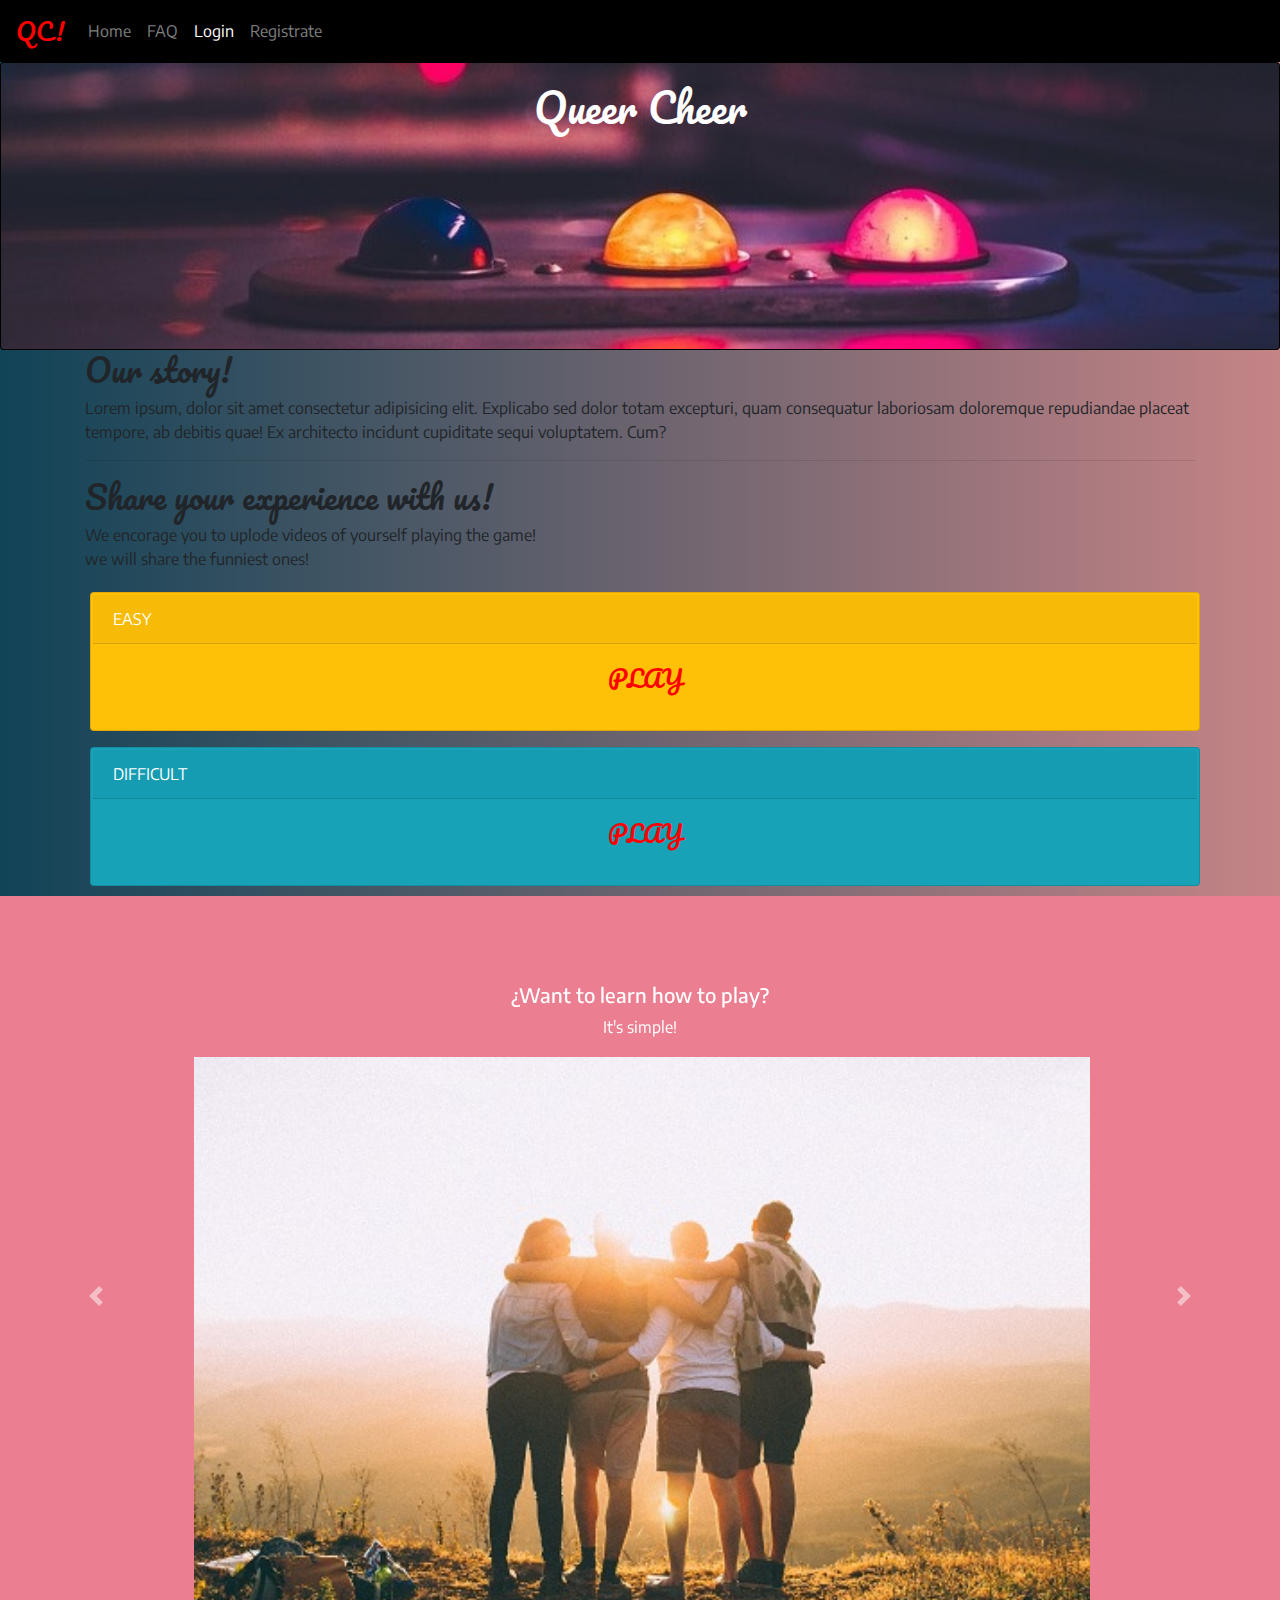
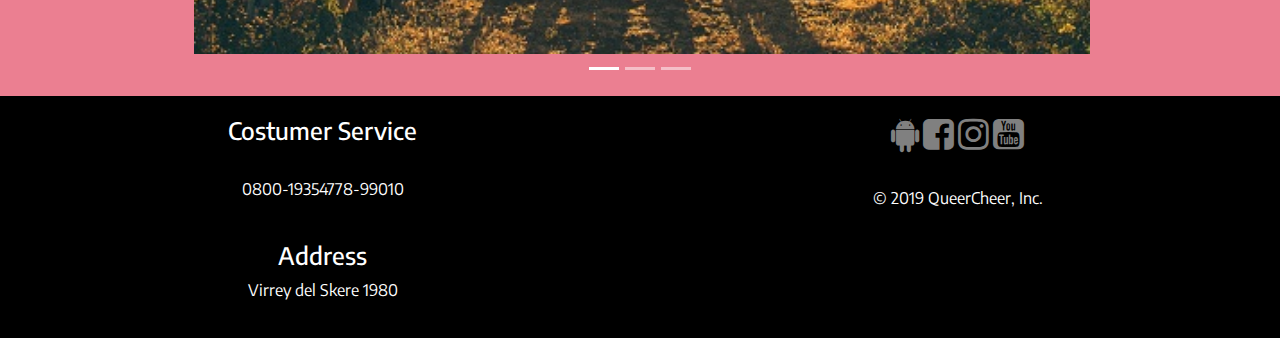
==== index.html @ de4e1a90 "index de Mia agregado,preguntas terminado" ====
<!DOCTYPE html>
<html lang="en">
<head>
  <meta charset="UTF-8">
  <meta name="viewport" content="width=device-width, initial-scale=1">
  <meta http-equiv="X-UA-Compatible" content="ie=edge">
  <link rel="stylesheet" href="https://stackpath.bootstrapcdn.com/bootstrap/4.3.1/css/bootstrap.min.css" integrity="sha384-ggOyR0iXCbMQv3Xipma34MD+dH/1fQ784/j6cY/iJTQUOhcWr7x9JvoRxT2MZw1T" crossorigin="anonymous">
  <link rel="stylesheet" type="text/css" media="screen" href="css/estilos.css">
  <link href="https://fonts.googleapis.com/css?family=Shrikhand" rel="stylesheet">
  <link href="https://fonts.googleapis.com/css?family=Encode+Sans|Shrikhand" rel="stylesheet">
  <link href="https://fonts.googleapis.com/css?family=Pacifico" rel="stylesheet">
  <link href="https://fonts.googleapis.com/css?family=Encode+Sans+Condensed" rel="stylesheet">
  <link rel="stylesheet" href="https://cdnjs.cloudflare.com/ajax/libs/font-awesome/4.7.0/css/font-awesome.min.css">

  <script src="main.js"></script>
  <title>Home</title>
</head>
<body class="bodyhome"> 

  <nav class="navbar navbar-expand-lg navbar-dark bg-dark">
  <a class="navbar-brand logo_" href="#">QC!</a>
  <button class="navbar-toggler" type="button" data-toggle="collapse" data-target="#navbarNav" aria-controls="navbarNav" aria-expanded="false" aria-label="Toggle navigation">
    <span class="navbar-toggler-icon"></span>
  </button>
  <div class="collapse navbar-collapse" id="navbarNav">
    <ul class="navbar-nav">
      <li class="nav-item">
        <a class="nav-link" href="index.html">Home</a>
      </li>
      <li class="nav-item">
        <a class="nav-link" href="preguntas.html">FAQ</a>
      </li>
      <li class="nav-item active">
        <a class="nav-link" href="login.html">Login<span class="sr-only">(current)</span></a>
      </li>
      <li class="nav-item ">
        <a class="nav-link" href="signup.html">Registrate</a>
      </li>
    </ul>
  </div>
</nav>
<!--CABECERA-->
<div class="card bg-dark text-white ">
  <img src="img/party.jpg" class="card-img" alt="fotodefondo">
  <div class="card-img-overlay">
    <div class="titulo">
    <h5 class="card-title qc">  Queer Cheer</h5>

        </div>
        </div>
      </div>
    <!--SOBRE NOSOTROS-->
    <div class="container">
    <div class="row">
      <div class="col-6 col-md-12 about"> 
        <h5 class="tituloabout">
          Our story!
        </h5>
        <p class="about">
        Lorem ipsum, dolor sit amet consectetur adipisicing elit. Explicabo sed dolor totam excepturi, quam consequatur laboriosam doloremque repudiandae placeat tempore, ab debitis quae! Ex architecto incidunt cupiditate sequi voluptatem. Cum?
        </p>
        <hr>
       <h5 class="tituloabout">
         Share your experience with us!
       </h5>
       <p class="about">
         We encorage you to uplode videos of yourself playing the game!
         <br>
         we will share the funniest ones!
       </p>
      </div> 
    <!--HIPERVINCULOS PARA IRSE A JUGAR-->
      <div class="col-6 col-md-12">
          <div class="card text-white bg-warning mb-3 jugar" >
              <div class="card-header">EASY</div>
              <div class="card-body">
                  <a href=""> <h5 class="card-title play">PLAY</h5></a>
      
              </div>
            </div>
            <div class="card text-white bg-info mb-3 jugar" >
               <div class="card-header">DIFFICULT</div>
              <div class="card-body">

               <a href=""> <h5 class="card-title play">PLAY</h5></a>
              </div>
            </div>
      </div>

    </div>
  </div>
  <!--CARRUSEL - EXPLICACION COMO JUGAR-->
    <div >
    <div class="bd-example">
        <div id="carouselExampleCaptions" class="carousel slide" data-ride="carousel">
          <ol class="carousel-indicators">
            <li data-target="#carouselExampleCaptions" data-slide-to="0" class="active"></li>
            <li data-target="#carouselExampleCaptions" data-slide-to="1"></li>
            <li data-target="#carouselExampleCaptions" data-slide-to="2"></li>
          </ol>
          <div class="carousel-inner">
            <div class="carousel-item active">
              <img src="img/rosa.png" class=" w-100" alt="...">
              <div class="carousel-caption ">

                <h5>¿Want to learn how to play?</h5>
                <p>It's simple!</p>

                <img class=".d-sm-none .d-md-block howto" src="img/howto1.jpg" alt="">
              </div>
            </div>
            <div class="carousel-item">
              <img src="img/amarillo.png" class=" w-100" alt="...">
              <div class="carousel-caption   amarillo">

                <img class=".d-sm-none .d-md-block howto" src="img/howto2.jpg" alt="">

                <h5>Go to the nearest table!</h5>
                <p>Join with as many friends as you like,
                  <br>
                  make yourself some drinks, and have a sip
                  <br>
                  every time you fail the answer!
                </p>
              </div>
            </div>
            <div class="carousel-item">
              <img src="img/verde.png" class=" w-100" alt="...">
              <div class="carousel-caption ">

                <img class=".d-sm-none .d-md-block howto"src="img/howto3.jpg" alt="">
                <div  class=".d-block .d-sm-none" > 
               <img  class=" botella" src="img/bottle.png " alt="botella">
              </div>
                <h5>Let's Go!</h5>
              </div>
            </div>
          </div>
          <a class="carousel-control-prev" href="#carouselExampleCaptions" role="button" data-slide="prev">
            <span class="carousel-control-prev-icon" aria-hidden="true"></span>
            <span class="sr-only">Previous</span>
          </a>
          <a class="carousel-control-next" href="#carouselExampleCaptions" role="button" data-slide="next">
            <span class="carousel-control-next-icon" aria-hidden="true"></span>
            <span class="sr-only">Next</span>
          </a>
        </div>
      </div>
      <!--FOOTER -->
      <footer class="pie">
        <div class="row">
          <section class="col-sm-12 col-md-6 col-lg-6">
            <h4>Costumer Service</h4>
            <br>
            <p>0800-19354778-99010</p>
            <br>
            <h4>Address</h4>
            <p>Virrey del Skere 1980</p>
          </section>
          <section class="col-sm-12 col-md-6 col-lg-6">
             <a href=""><i class="fa fa-android" style="font-size:36px"></i> </a> <a href=""><i class="fa fa-facebook-square" style="font-size:36px"></i></a>  <a href=""><i class="fa fa-instagram" style="font-size:36px"></i></a> <a href=""><i class="fa fa-youtube-square" style="font-size:36px"></i></a> 
            <hr>
            <p>© 2019 QueerCheer, Inc.</p>
       
            </section>  
          </div>
        </footer>
      </section>
    </div>
     <script src="https://code.jquery.com/jquery-3.3.1.slim.min.js" integrity="sha384-q8i/X+965DzO0rT7abK41JStQIAqVgRVzpbzo5smXKp4YfRvH+8abtTE1Pi6jizo" crossorigin="anonymous"></script>
     <script src="https://cdnjs.cloudflare.com/ajax/libs/popper.js/1.14.7/umd/popper.min.js" integrity="sha384-UO2eT0CpHqdSJQ6hJty5KVphtPhzWj9WO1clHTMGa3JDZwrnQq4sF86dIHNDz0W1" crossorigin="anonymous"></script>
     <script src="https://stackpath.bootstrapcdn.com/bootstrap/4.3.1/js/bootstrap.min.js" integrity="sha384-JjSmVgyd0p3pXB1rRibZUAYoIIy6OrQ6VrjIEaFf/nJGzIxFDsf4x0xIM+B07jRM" crossorigin="anonymous"></script>     
</body>
</html>
---- css/estilos.css ----
body{
    background-color: black;
}

.bodyhome{
    background-image: url(../img/Pizelex.jpg);
    font-family: 'Encode Sans', sans-serif;
}
.card{
    text-align: center;
    color: white;
}
.card-title{
    font-size: 2.5em;
    font-family: 'Pacifico', cursive;

}

.subtitulo{
    font-size: 1.5em;
    text-align: end;
}Page Title
.about{
    color:#B0B0B0 ;
}
img{
    height: 10%;
}
.amor{
    width: 100%;
    height: auto;
}

.center_div__{
    margin: 0 auto;
    width:80%;
}

.navbar-brand {
    color: red  !important;
    font-size: 1.5em;
}

.logo_{
    font-family: 'Pacifico', cursive;
}

a{
    color: gray;
}
.amarillo{
    color: black;

}
.botella{
        width: 10em;
        height: 10em;
}
.jugar{
    padding: 2px;
    margin: 5px;
    height: 45%;
    width: 100%;
}
.play{
    font-size: 1.5em;
    font-family: 'Pacifico', cursive;
    color: red;
}
.play:hover{
    color: green;

}
.tituloabout{
    font-size: 2em;
    font-family: 'Pacifico', cursive;

}
.about{
    font-size: 1em;
}
.howto{
    width: 100%;
    height: 10%;
    margin: 2px;
}
.pie{
    text-align: center;
    background-color: black;
    color: white;
    padding: 20px;
}


.center_div__{
    margin: 0 auto;
    width:80%;
}

.navbar-brand {
    color: red  !important;
    font-size: 1.5em;
}

.bg-dark{
    background-color: black !important;
}

.logo_{
    font-family: 'Pacifico', cursive;
}

#maincontainer{
    background-color:black;
}

#collapseOne{
    color: black;
    background-color: #e2f8ff;   
}

#card {
    border: none;
}

.card-header{
    text-align: start;
}

#btn-title{
    text-decoration: none;
    color:black;
    font-size: 25px;
    
}

#btn-title:hover{
color: #007bff;

}

.icon{
    color:black;
}

#titulo{
    background-image: url(../img/Colorful-holiday-lights-wood-board_3840x2160.jpg);
    background-size: cover;
    height: 500px;
    padding-top: 80px;
    
}

h1{
    font-size:5.5rem;
    line-height: 3.2;
    text-align: center;
    color:#007bff;
    font-family: 'Amatic SC', cursive;
    font-family: 'Bangers', cursive;
    font-family: 'Paytone One', sans-serif;
    background-color: rgba(0, 0, 0, 0.3) ;
}

.nav-link:hover{
    color:#007bff !important;
}
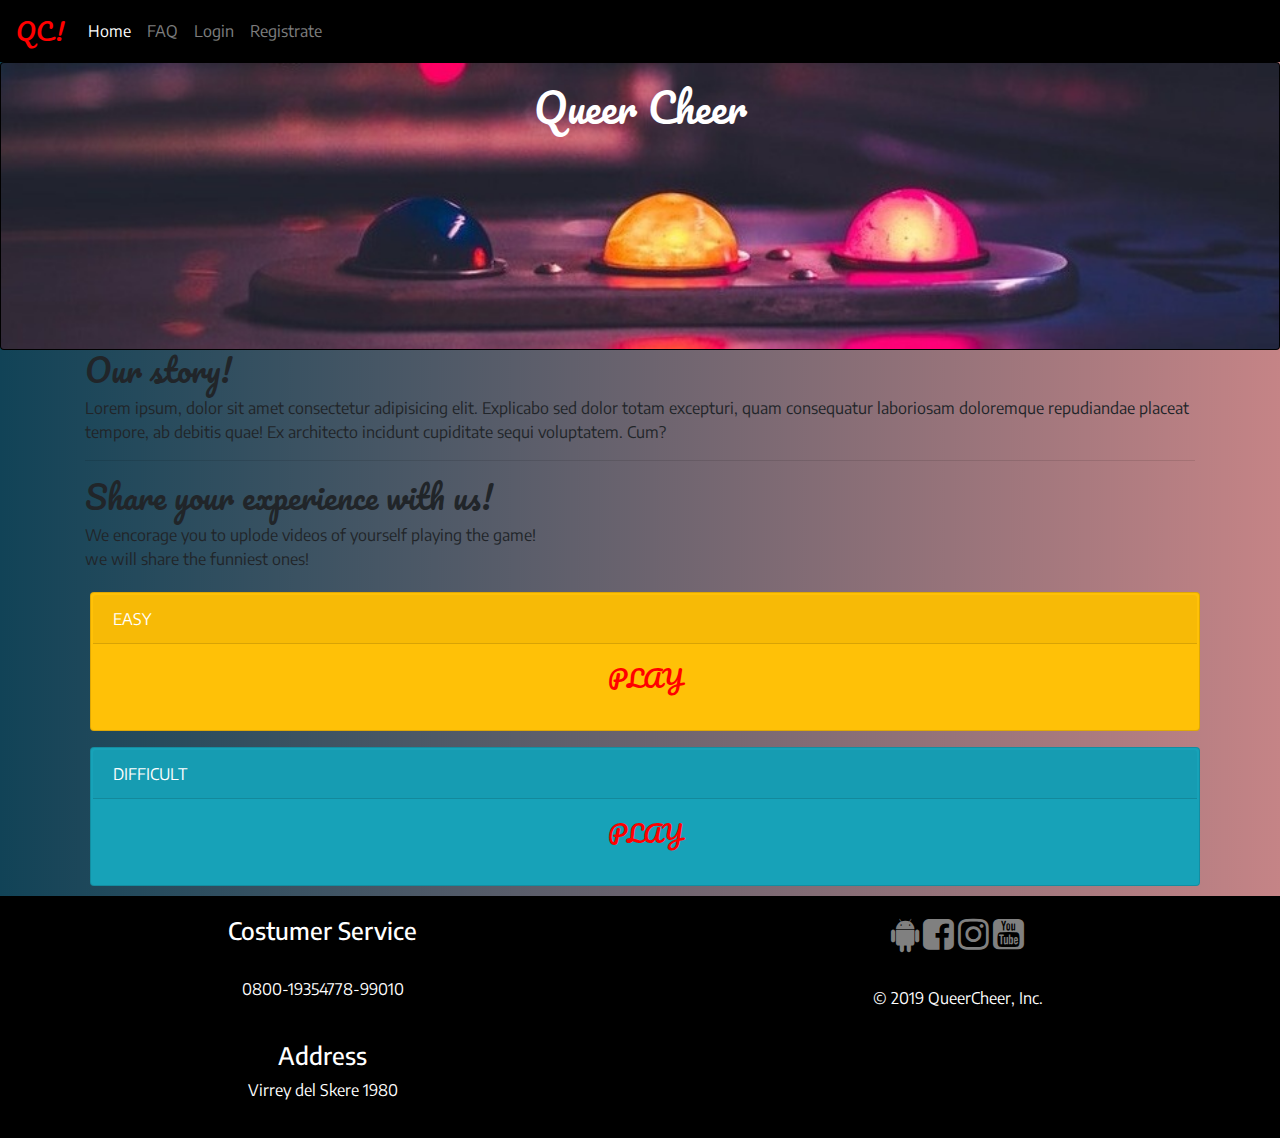
==== commit 505d5acd: "Add files via upload" ====
--- a/index.html
+++ b/index.html
@@ -18,20 +18,20 @@
 <body class="bodyhome"> 
 
   <nav class="navbar navbar-expand-lg navbar-dark bg-dark">
-  <a class="navbar-brand logo_" href="#">QC!</a>
+  <a class="navbar-brand logo_" href="index.html">QC!</a>
   <button class="navbar-toggler" type="button" data-toggle="collapse" data-target="#navbarNav" aria-controls="navbarNav" aria-expanded="false" aria-label="Toggle navigation">
     <span class="navbar-toggler-icon"></span>
   </button>
   <div class="collapse navbar-collapse" id="navbarNav">
     <ul class="navbar-nav">
-      <li class="nav-item">
-        <a class="nav-link" href="index.html">Home</a>
+      <li class="nav-item active">
+        <a class="nav-link" href="index.html">Home<span class="sr-only">(current)</span></a>
       </li>
       <li class="nav-item">
         <a class="nav-link" href="preguntas.html">FAQ</a>
       </li>
-      <li class="nav-item active">
-        <a class="nav-link" href="login.html">Login<span class="sr-only">(current)</span></a>
+      <li class="nav-item">
+        <a class="nav-link" href="login.html">Login</a>
       </li>
       <li class="nav-item ">
         <a class="nav-link" href="signup.html">Registrate</a>
@@ -89,63 +89,6 @@
 
     </div>
   </div>
-  <!--CARRUSEL - EXPLICACION COMO JUGAR-->
-    <div >
-    <div class="bd-example">
-        <div id="carouselExampleCaptions" class="carousel slide" data-ride="carousel">
-          <ol class="carousel-indicators">
-            <li data-target="#carouselExampleCaptions" data-slide-to="0" class="active"></li>
-            <li data-target="#carouselExampleCaptions" data-slide-to="1"></li>
-            <li data-target="#carouselExampleCaptions" data-slide-to="2"></li>
-          </ol>
-          <div class="carousel-inner">
-            <div class="carousel-item active">
-              <img src="img/rosa.png" class=" w-100" alt="...">
-              <div class="carousel-caption ">
-
-                <h5>¿Want to learn how to play?</h5>
-                <p>It's simple!</p>
-
-                <img class=".d-sm-none .d-md-block howto" src="img/howto1.jpg" alt="">
-              </div>
-            </div>
-            <div class="carousel-item">
-              <img src="img/amarillo.png" class=" w-100" alt="...">
-              <div class="carousel-caption   amarillo">
-
-                <img class=".d-sm-none .d-md-block howto" src="img/howto2.jpg" alt="">
-
-                <h5>Go to the nearest table!</h5>
-                <p>Join with as many friends as you like,
-                  <br>
-                  make yourself some drinks, and have a sip
-                  <br>
-                  every time you fail the answer!
-                </p>
-              </div>
-            </div>
-            <div class="carousel-item">
-              <img src="img/verde.png" class=" w-100" alt="...">
-              <div class="carousel-caption ">
-
-                <img class=".d-sm-none .d-md-block howto"src="img/howto3.jpg" alt="">
-                <div  class=".d-block .d-sm-none" > 
-               <img  class=" botella" src="img/bottle.png " alt="botella">
-              </div>
-                <h5>Let's Go!</h5>
-              </div>
-            </div>
-          </div>
-          <a class="carousel-control-prev" href="#carouselExampleCaptions" role="button" data-slide="prev">
-            <span class="carousel-control-prev-icon" aria-hidden="true"></span>
-            <span class="sr-only">Previous</span>
-          </a>
-          <a class="carousel-control-next" href="#carouselExampleCaptions" role="button" data-slide="next">
-            <span class="carousel-control-next-icon" aria-hidden="true"></span>
-            <span class="sr-only">Next</span>
-          </a>
-        </div>
-      </div>
       <!--FOOTER -->
       <footer class="pie">
         <div class="row">
--- a/css/estilos.css
+++ b/css/estilos.css
@@ -1,5 +1,5 @@
 body{
-    background-color: black;
+    background-image: url(../img/Pizelex.jpg);
 }
 
 .bodyhome{
@@ -168,3 +168,8 @@
 
 
 
+@media(max-width: 800px){
+    h1{
+        font-size: 6vh;
+    }
+}